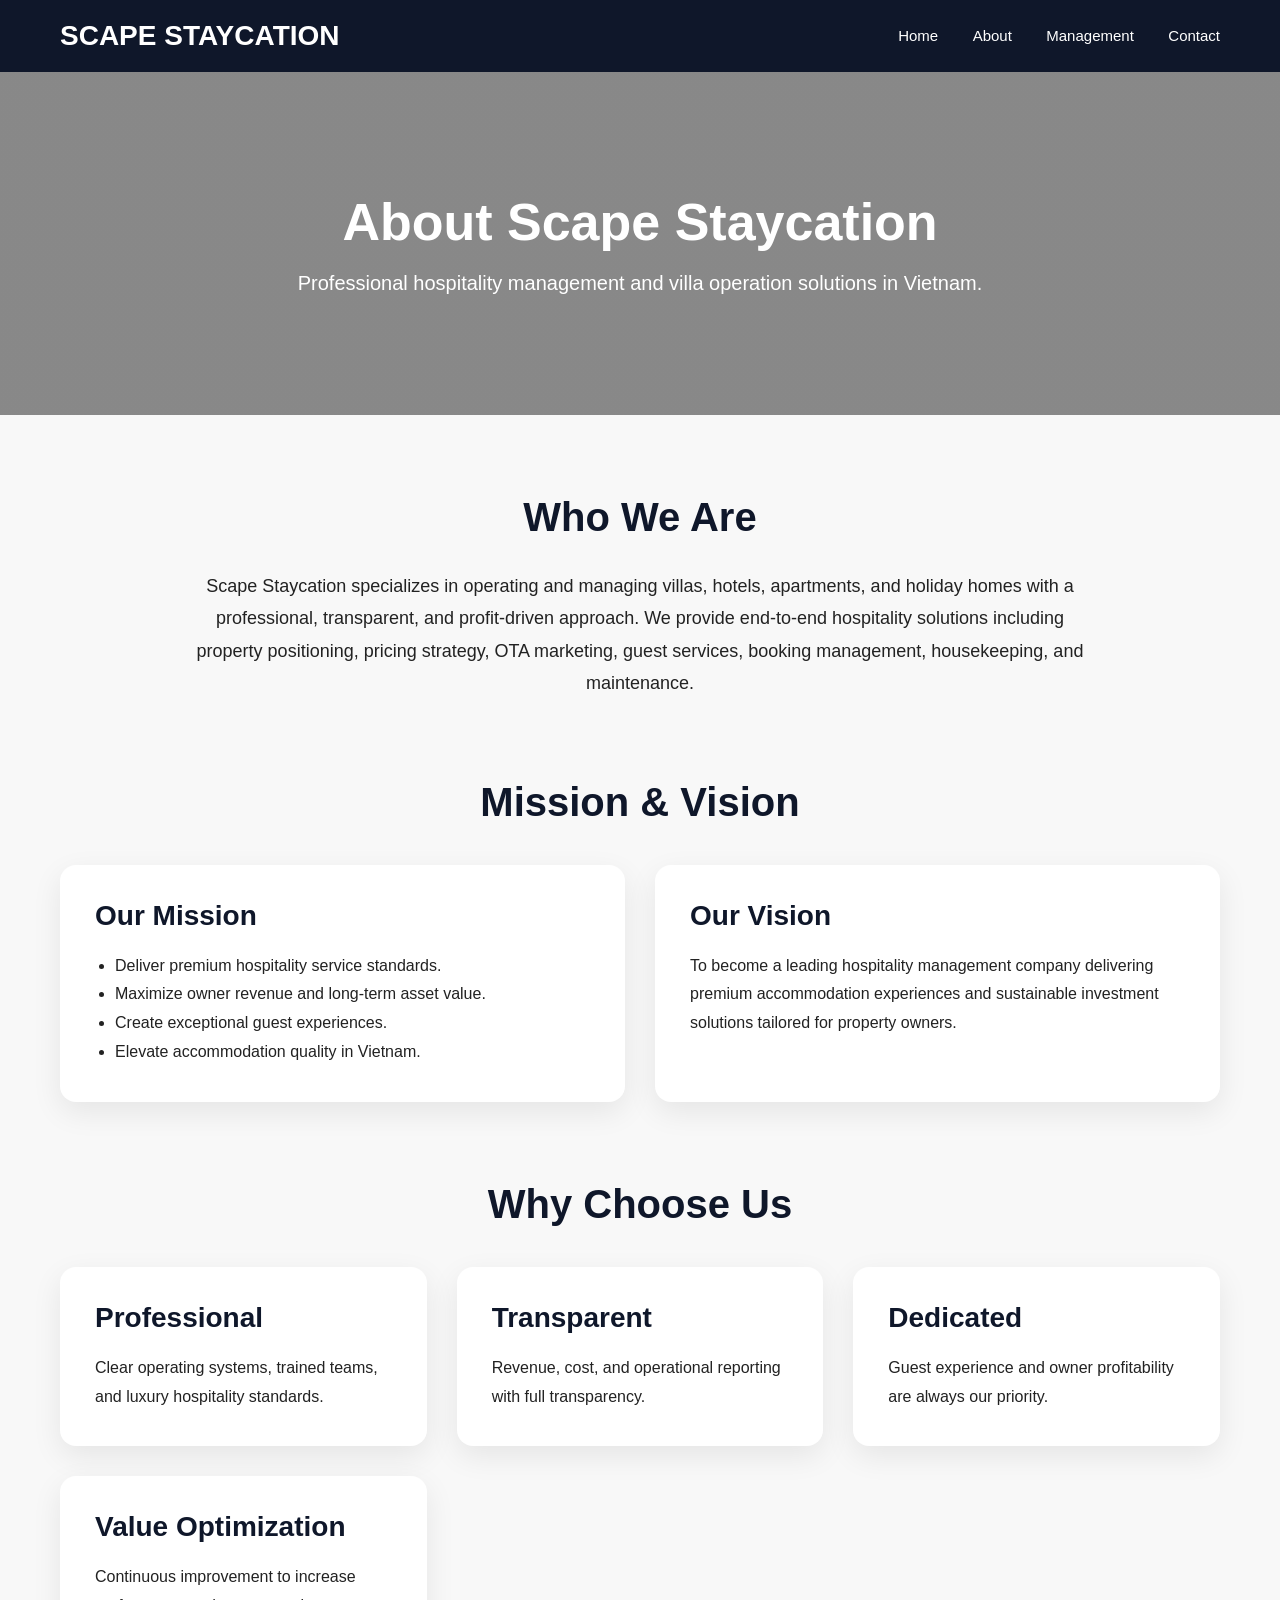
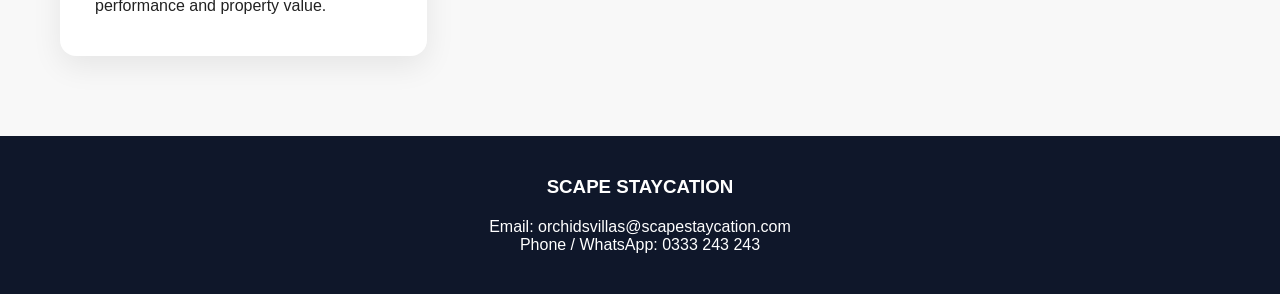
==== about.html @ 4ee4ab63 "Add About page for Scape Staycation website This file contains the HTML structure and styling for th" ====
<!DOCTYPE html>
<html lang="en">
<head>
    <meta charset="UTF-8">
    <meta name="viewport" content="width=device-width, initial-scale=1.0">
    <title>About | Scape Staycation</title>
    <style>
        * {
            margin: 0;
            padding: 0;
            box-sizing: border-box;
            font-family: Arial, sans-serif;
        }

        body {
            background: #f8f8f8;
            color: #222;
        }

        header {
            background: #0f172a;
            padding: 20px 60px;
            display: flex;
            justify-content: space-between;
            align-items: center;
        }

        .logo {
            color: white;
            font-size: 28px;
            font-weight: bold;
        }

        nav a {
            color: white;
            text-decoration: none;
            margin-left: 30px;
            font-size: 15px;
        }

        .hero {
            background: linear-gradient(rgba(0,0,0,0.45), rgba(0,0,0,0.45)),
            url('https://images.unsplash.com/photo-1566073771259-6a8506099945?auto=format&fit=crop&w=1600&q=80');
            background-size: cover;
            background-position: center;
            padding: 120px 20px;
            text-align: center;
            color: white;
        }

        .hero h1 {
            font-size: 52px;
            margin-bottom: 20px;
        }

        .hero p {
            font-size: 20px;
            max-width: 800px;
            margin: auto;
        }

        .section {
            max-width: 1200px;
            margin: 80px auto;
            padding: 0 20px;
        }

        .section h2 {
            text-align: center;
            font-size: 40px;
            margin-bottom: 30px;
            color: #0f172a;
        }

        .intro {
            font-size: 18px;
            line-height: 1.8;
            text-align: center;
            max-width: 900px;
            margin: auto;
        }

        .grid {
            display: grid;
            grid-template-columns: repeat(auto-fit,minmax(300px,1fr));
            gap: 30px;
            margin-top: 40px;
        }

        .card {
            background: white;
            padding: 35px;
            border-radius: 16px;
            box-shadow: 0 10px 30px rgba(0,0,0,0.08);
        }

        .card h3 {
            margin-bottom: 20px;
            color: #0f172a;
            font-size: 28px;
        }

        .card p, .card li {
            line-height: 1.8;
            font-size: 16px;
        }

        ul {
            padding-left: 20px;
        }

        footer {
            background: #0f172a;
            color: white;
            text-align: center;
            padding: 40px 20px;
            margin-top: 80px;
        }

        .contact {
            margin-top: 20px;
            font-size: 16px;
        }
    </style>
</head>
<body>

<header>
    <div class="logo">SCAPE STAYCATION</div>
    <nav>
        <a href="index.html">Home</a>
        <a href="about.html">About</a>
        <a href="management.html">Management</a>
        <a href="contact.html">Contact</a>
    </nav>
</header>

<section class="hero">
    <h1>About Scape Staycation</h1>
    <p>Professional hospitality management and villa operation solutions in Vietnam.</p>
</section>

<section class="section">
    <h2>Who We Are</h2>
    <p class="intro">
        Scape Staycation specializes in operating and managing villas, hotels, apartments, and holiday homes with a professional, transparent, and profit-driven approach.
        We provide end-to-end hospitality solutions including property positioning, pricing strategy, OTA marketing, guest services, booking management, housekeeping, and maintenance.
    </p>
</section>

<section class="section">
    <h2>Mission & Vision</h2>
    <div class="grid">
        <div class="card">
            <h3>Our Mission</h3>
            <ul>
                <li>Deliver premium hospitality service standards.</li>
                <li>Maximize owner revenue and long-term asset value.</li>
                <li>Create exceptional guest experiences.</li>
                <li>Elevate accommodation quality in Vietnam.</li>
            </ul>
        </div>

        <div class="card">
            <h3>Our Vision</h3>
            <p>
                To become a leading hospitality management company delivering premium accommodation experiences and sustainable investment solutions tailored for property owners.
            </p>
        </div>
    </div>
</section>

<section class="section">
    <h2>Why Choose Us</h2>
    <div class="grid">
        <div class="card">
            <h3>Professional</h3>
            <p>Clear operating systems, trained teams, and luxury hospitality standards.</p>
        </div>

        <div class="card">
            <h3>Transparent</h3>
            <p>Revenue, cost, and operational reporting with full transparency.</p>
        </div>

        <div class="card">
            <h3>Dedicated</h3>
            <p>Guest experience and owner profitability are always our priority.</p>
        </div>

        <div class="card">
            <h3>Value Optimization</h3>
            <p>Continuous improvement to increase performance and property value.</p>
        </div>
    </div>
</section>

<footer>
    <h3>SCAPE STAYCATION</h3>
    <div class="contact">
        Email: orchidsvillas@scapestaycation.com<br>
        Phone / WhatsApp: 0333 243 243
    </div>
</footer>

</body>
</html>
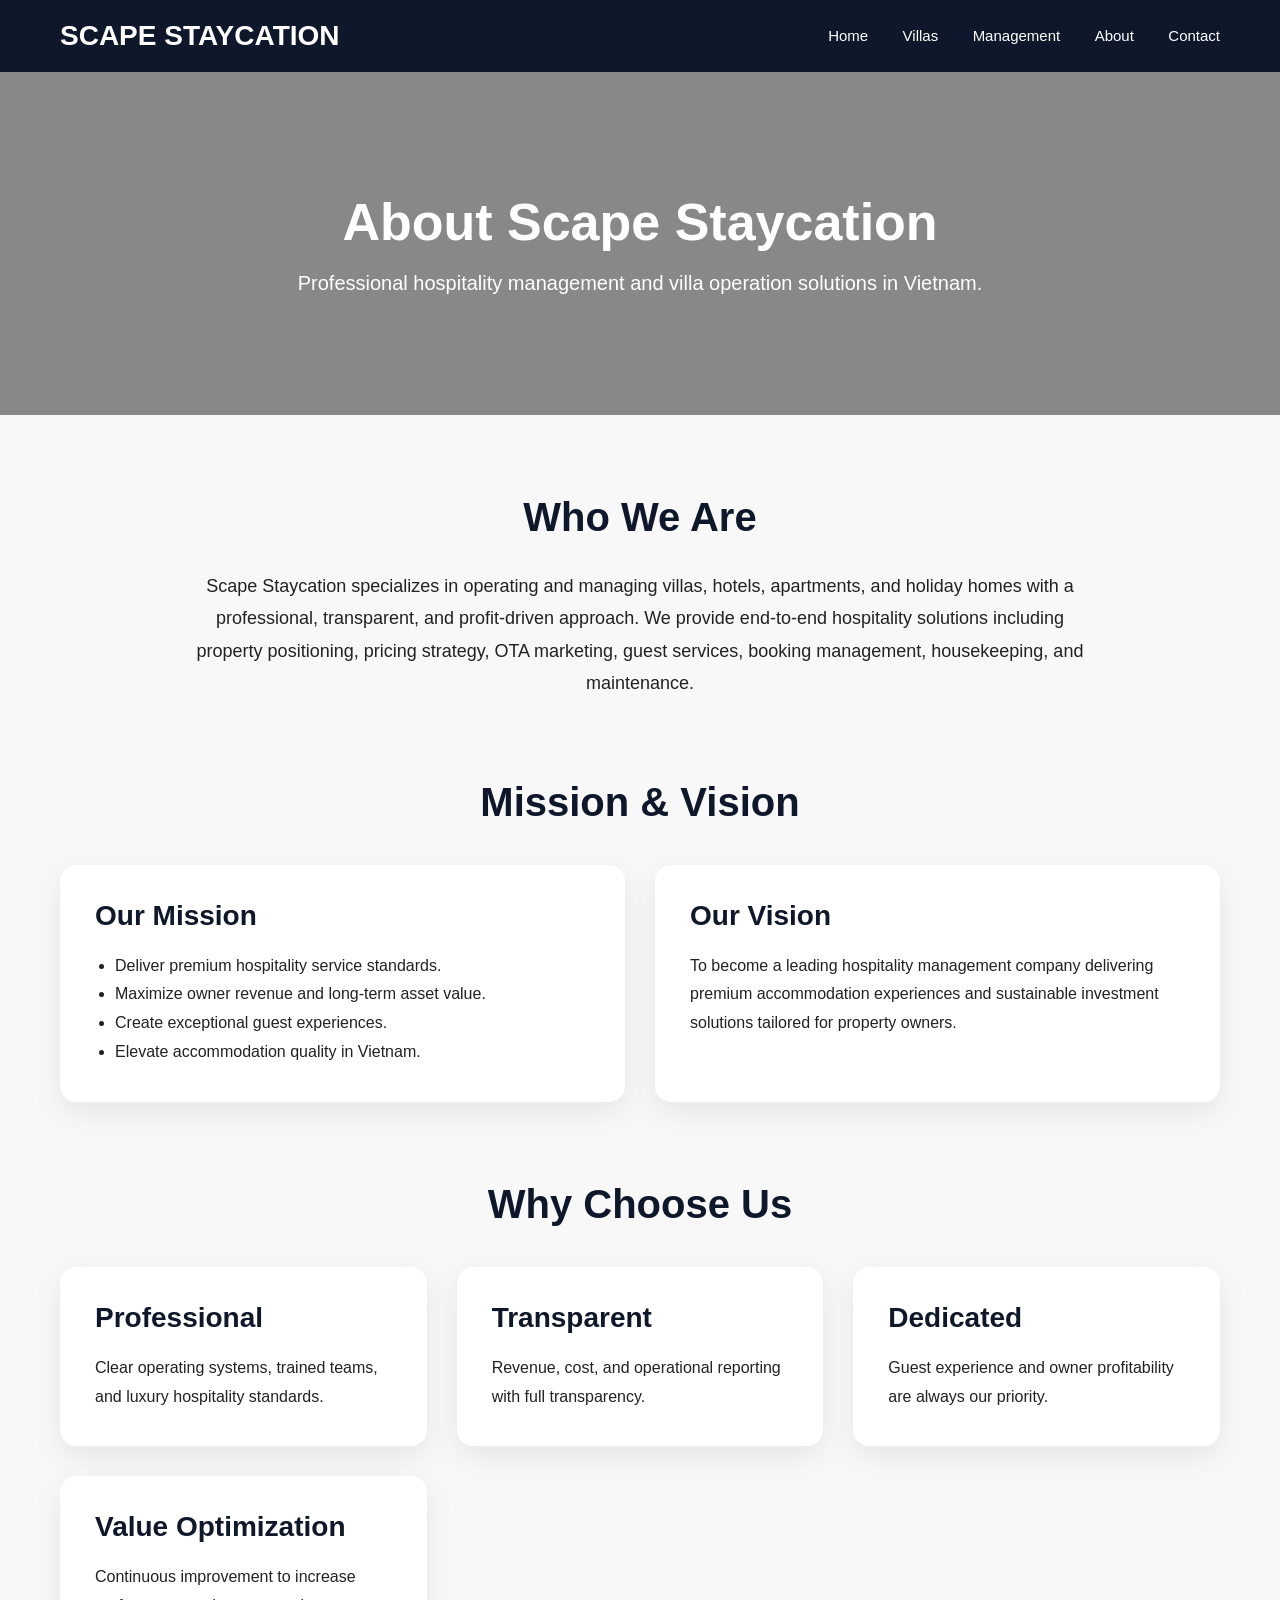
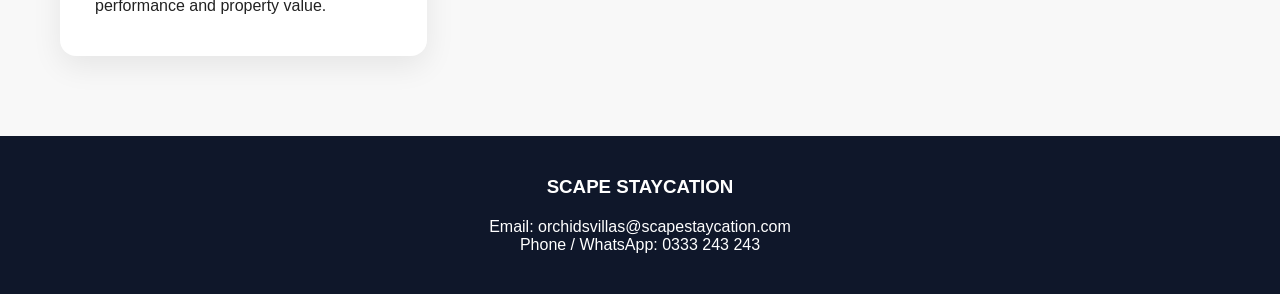
==== commit f8190599: "Update navigation links in about.html" ====
--- a/about.html
+++ b/about.html
@@ -128,11 +128,12 @@
 <header>
     <div class="logo">SCAPE STAYCATION</div>
     <nav>
-        <a href="index.html">Home</a>
-        <a href="about.html">About</a>
-        <a href="management.html">Management</a>
-        <a href="contact.html">Contact</a>
-    </nav>
+    <a href="index.html">Home</a>
+    <a href="villas.html">Villas</a>
+    <a href="management.html">Management</a>
+    <a href="about.html">About</a>
+    <a href="contact.html">Contact</a>
+</nav>
 </header>
 
 <section class="hero">
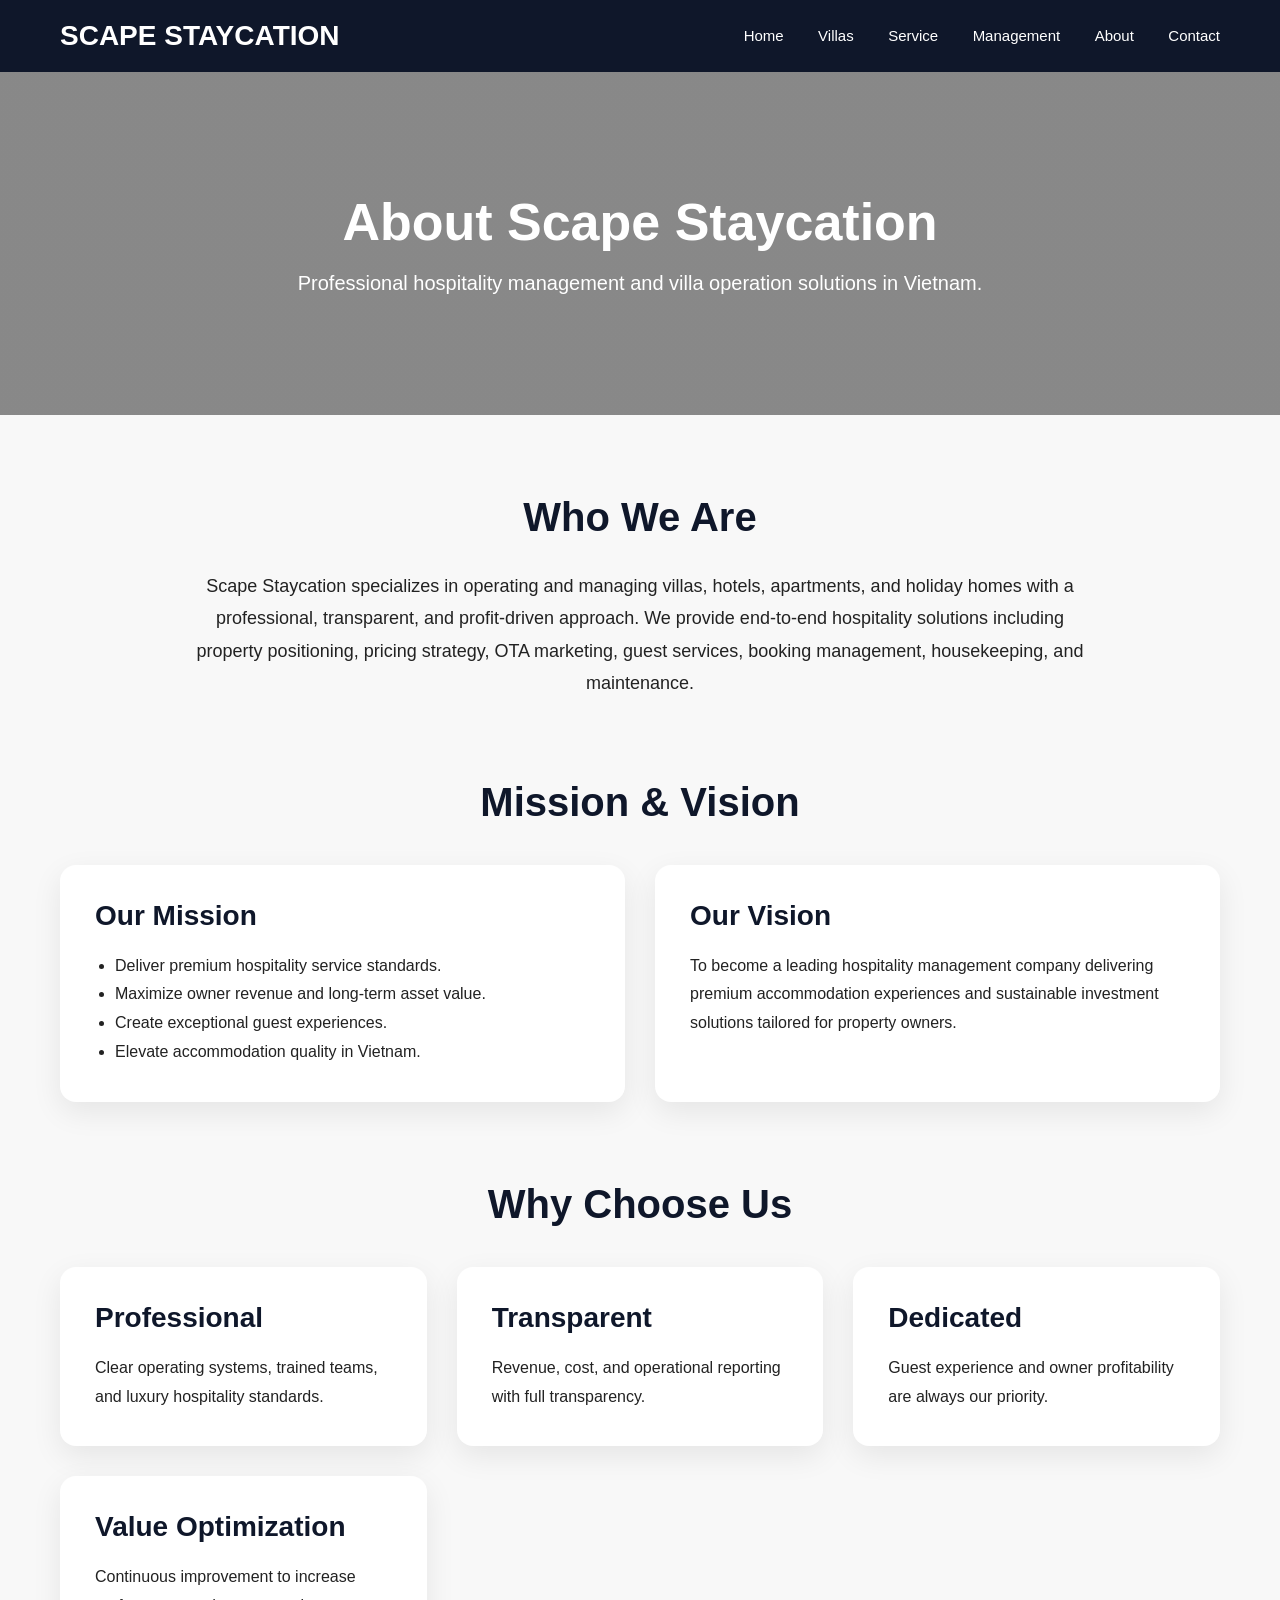
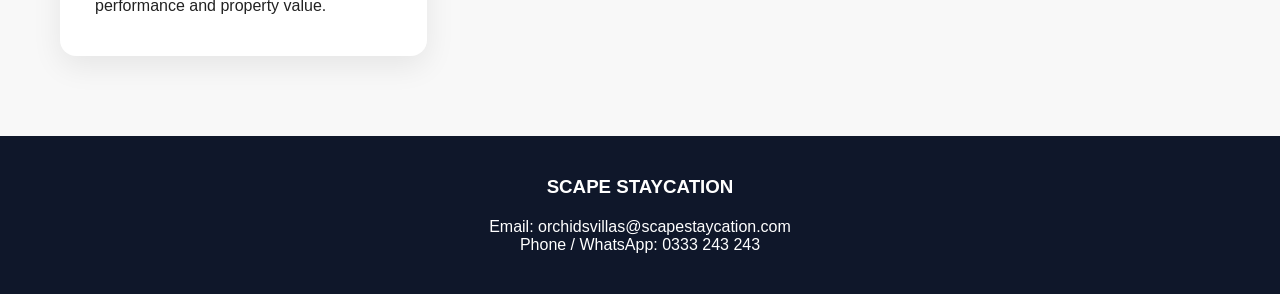
==== commit c3e812bc: "Add 'Service' link to navigation in about.html" ====
--- a/about.html
+++ b/about.html
@@ -130,6 +130,7 @@
     <nav>
     <a href="index.html">Home</a>
     <a href="villas.html">Villas</a>
+    <a href="service.html">Service</a>
     <a href="management.html">Management</a>
     <a href="about.html">About</a>
     <a href="contact.html">Contact</a>
